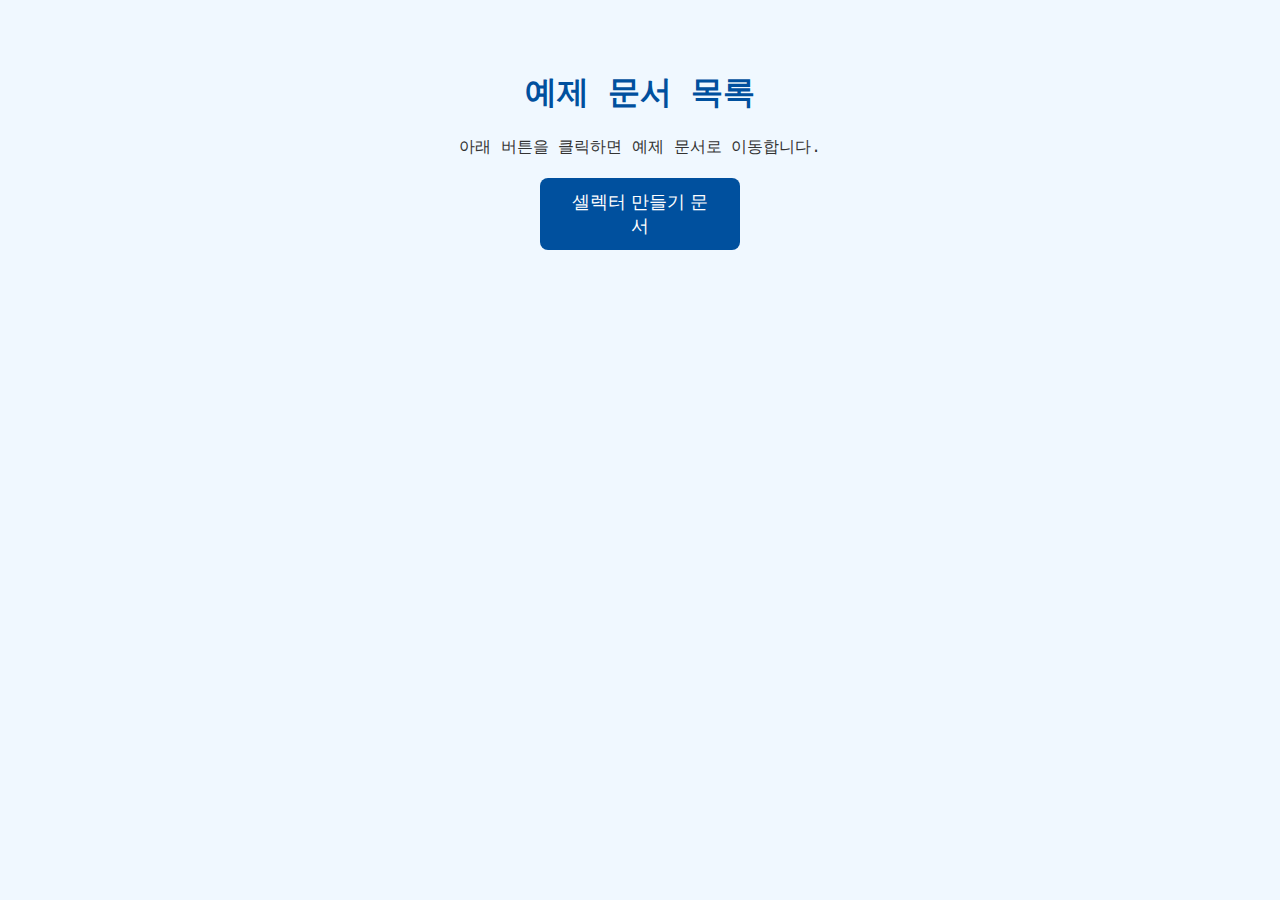
==== example.html @ 4b9c7541 "Update example.html" ====
<!DOCTYPE html>
<html lang="ko">
<head>
    <meta charset="utf-8">
    <meta name="viewport" content="width=device-width, initial-scale=1.0">
    <title>예제 목록</title>
    <style>
        body {
            background-color: #f0f8ff;
            color: #333;
            text-align: center;
            font-family: 'Courier New', monospace;
            margin: 0;
            padding: 50px;
        }
        h1 {
            color: #00509e;
        }
        .button-container {
            display: flex;
            flex-direction: column;
            align-items: center;
            gap: 15px;
            margin-top: 20px;
        }
        button {
            background-color: #00509e;
            color: white;
            border: none;
            padding: 12px 24px;
            font-size: 18px;
            cursor: pointer;
            border-radius: 8px;
            width: 200px;
        }
        button:hover {
            background-color: #003f7f;
        }
    </style>
</head>
<body>
    <h1>예제 문서 목록</h1>
    <p>아래 버튼을 클릭하면 예제 문서로 이동합니다.</p>

    <div class="button-container">
        <button onclick="location.href='Practice problem/Selector.html'">셀렉터 만들기 문서</button>
    </div>
</body>
</html>
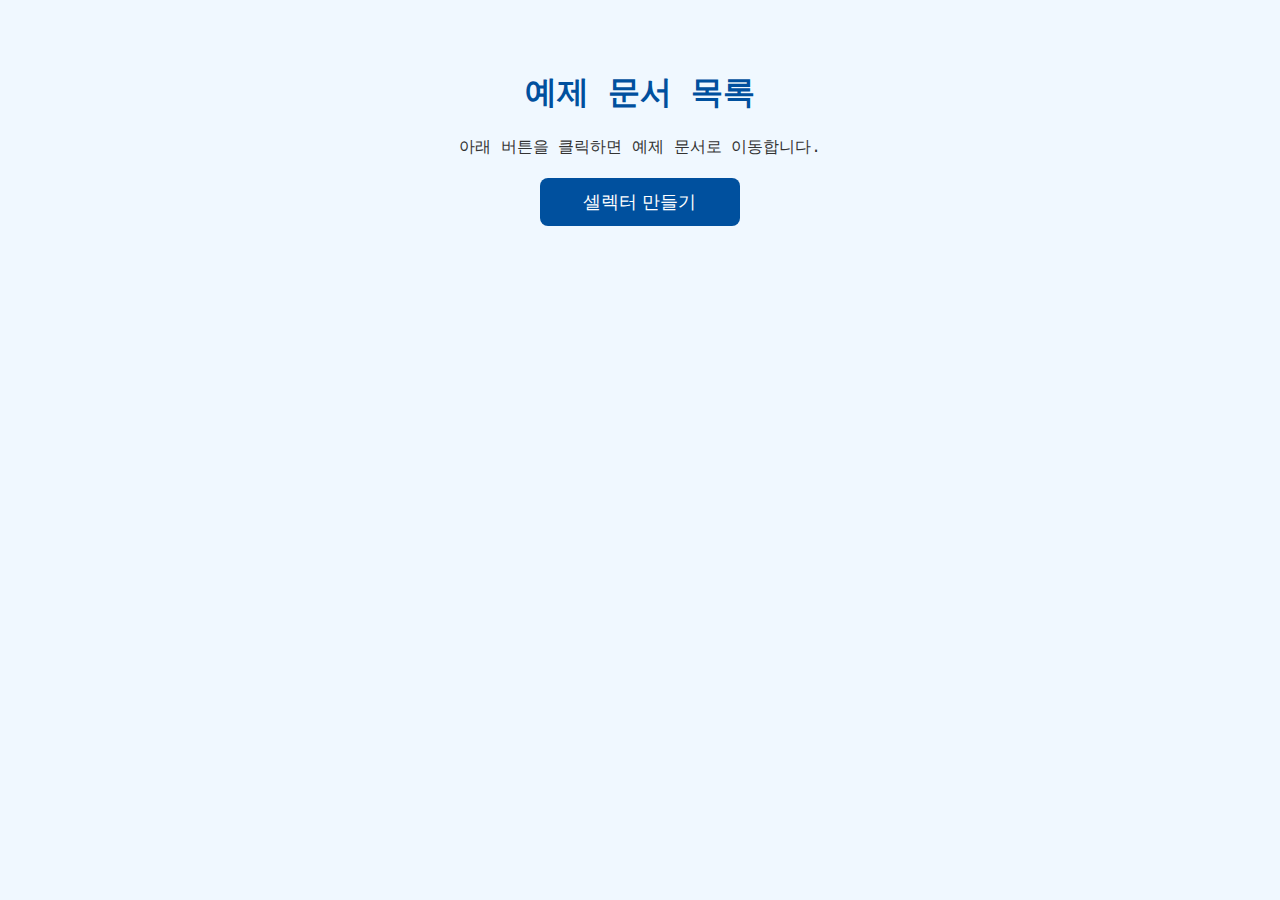
==== commit 48619e33: "Update example.html" ====
--- a/example.html
+++ b/example.html
@@ -43,7 +43,7 @@
     <p>아래 버튼을 클릭하면 예제 문서로 이동합니다.</p>
 
     <div class="button-container">
-        <button onclick="location.href='Practice problem/Selector.html'">셀렉터 만들기 문서</button>
+        <button onclick="location.href='Practice problem/Selector.html'">셀렉터 만들기</button>
     </div>
 </body>
 </html>
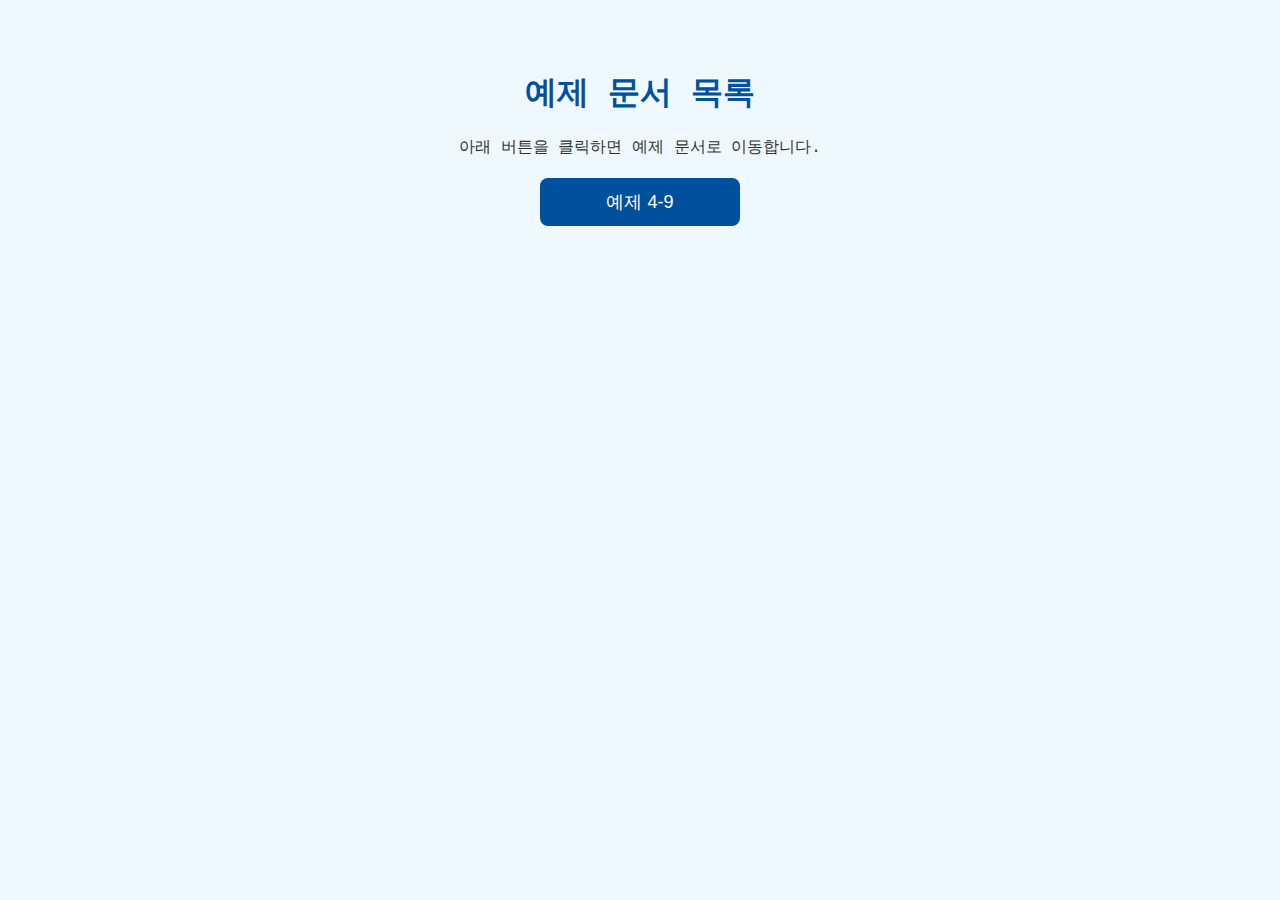
==== commit ed5ba2c0: "Update example.html" ====
--- a/example.html
+++ b/example.html
@@ -43,7 +43,7 @@
     <p>아래 버튼을 클릭하면 예제 문서로 이동합니다.</p>
 
     <div class="button-container">
-        <button onclick="location.href='Practice problem/Selector.html'">셀렉터 만들기</button>
+        <button onclick="location.href='Practice problem/예제 4-9.html.html'">예제 4-9</button>
     </div>
 </body>
 </html>
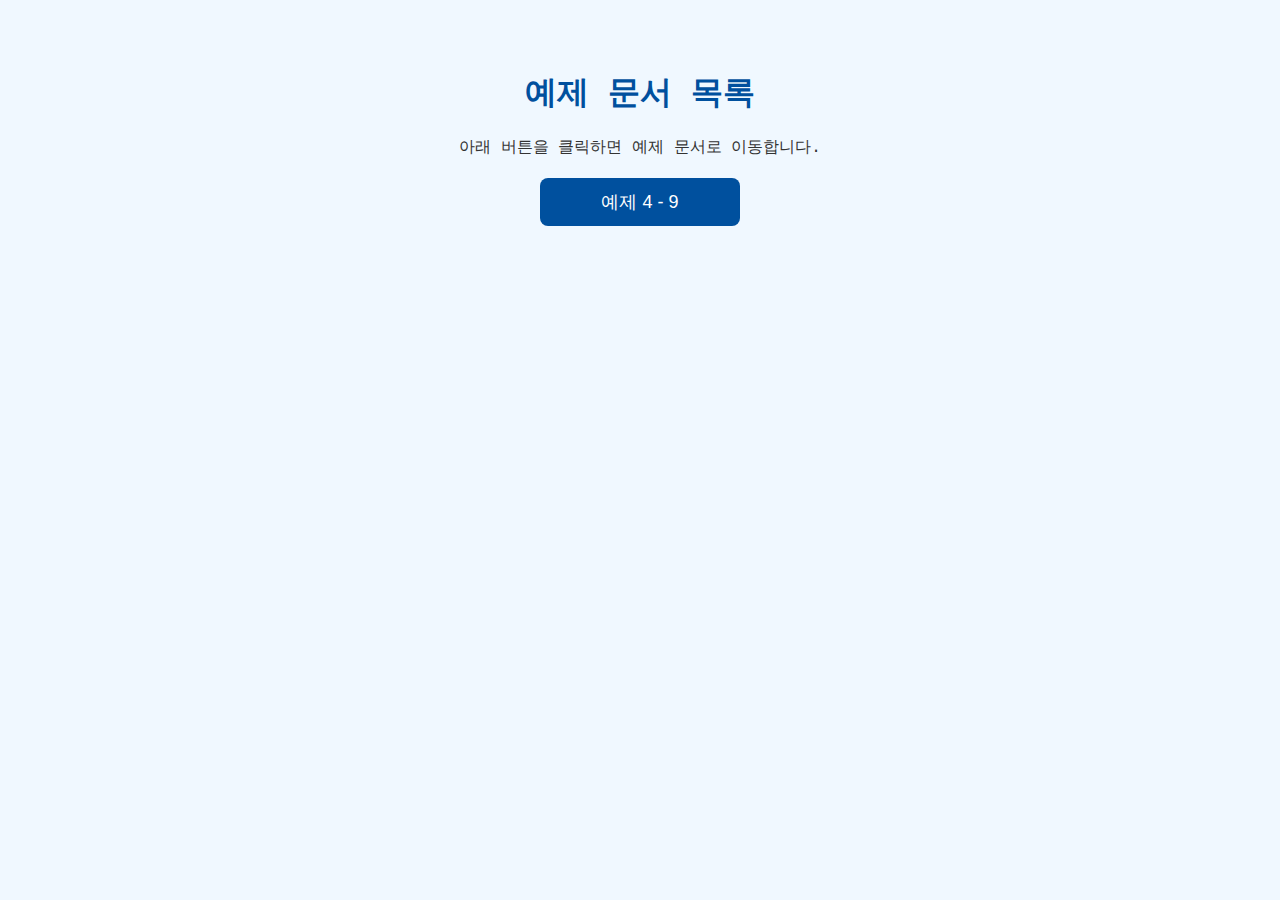
==== commit 250462e3: "Update example.html" ====
--- a/example.html
+++ b/example.html
@@ -43,7 +43,7 @@
     <p>아래 버튼을 클릭하면 예제 문서로 이동합니다.</p>
 
     <div class="button-container">
-        <button onclick="location.href='Practice problem/예제 4-9.html.html'">예제 4-9</button>
+        <button onclick="location.href='Practice problem/예제 4-9.html'">예제 4 - 9</button>
     </div>
 </body>
 </html>
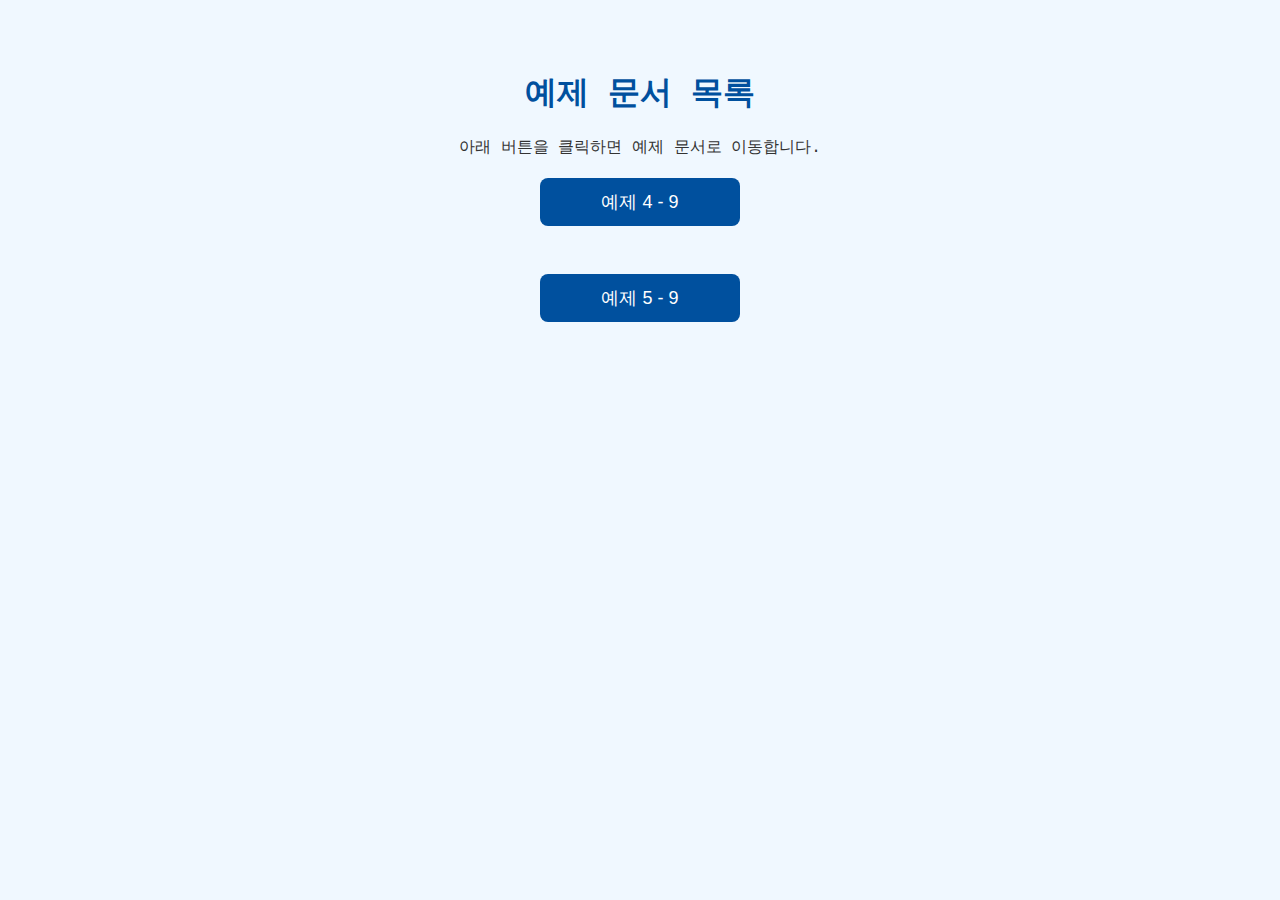
==== commit f21987cf: "Update example.html" ====
--- a/example.html
+++ b/example.html
@@ -43,7 +43,8 @@
     <p>아래 버튼을 클릭하면 예제 문서로 이동합니다.</p>
 
     <div class="button-container">
-        <button onclick="location.href='Practice problem/예제 4-9.html'">예제 4 - 9</button>
+        <button onclick="location.href='Practice problem/예제 4-9.html'">예제 4 - 9</button><br>
+        <button onclick="location.href='Practice problem/ex5-9.html'">예제 5 - 9</button>
     </div>
 </body>
 </html>
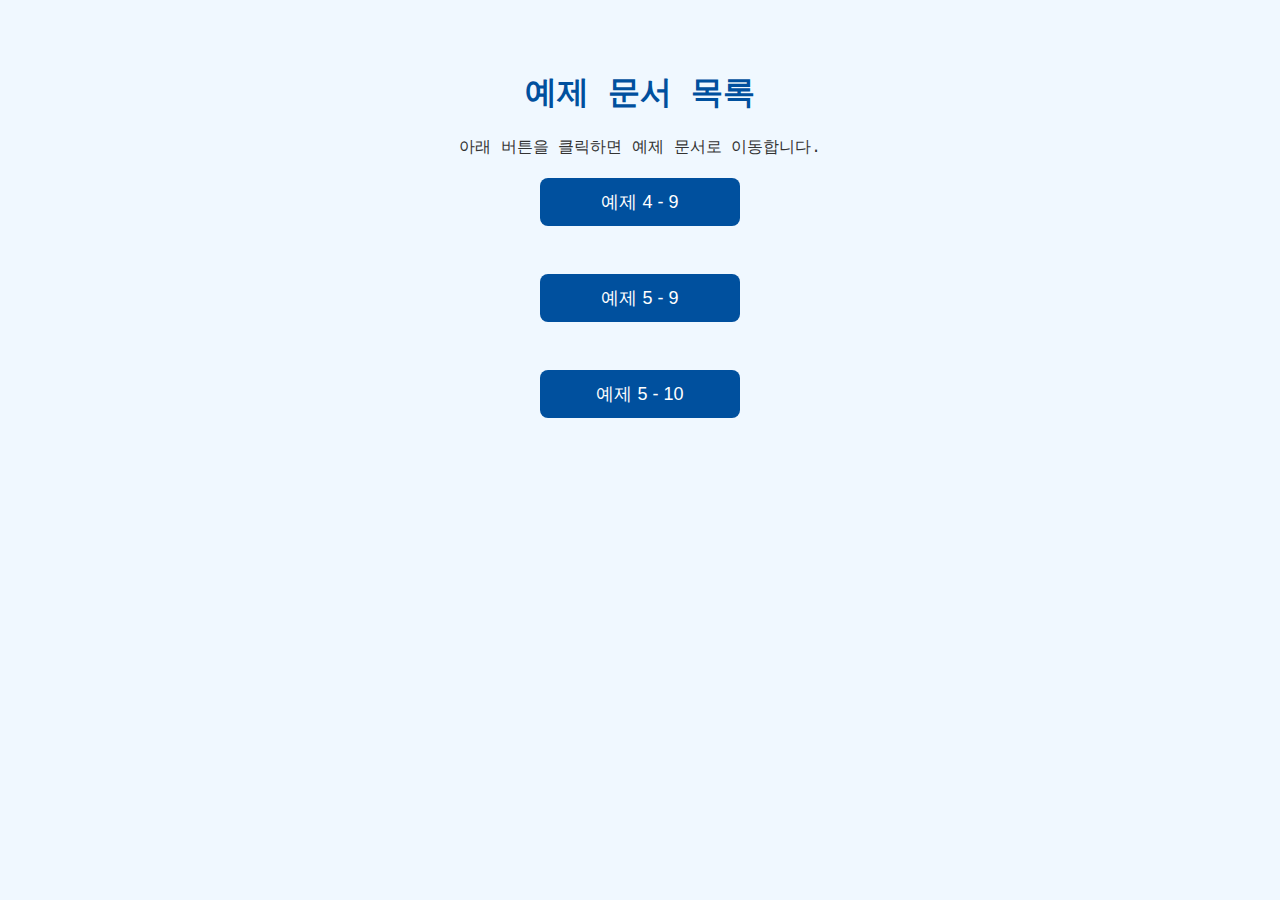
==== commit e01d3b52: "Update example.html" ====
--- a/example.html
+++ b/example.html
@@ -44,7 +44,8 @@
 
     <div class="button-container">
         <button onclick="location.href='Practice problem/예제 4-9.html'">예제 4 - 9</button><br>
-        <button onclick="location.href='Practice problem/ex5-9.html'">예제 5 - 9</button>
+        <button onclick="location.href='Practice problem/ex5-9.html'">예제 5 - 9</button><br>
+        <button onclick="location.href='Practice problem/ex5-10.html'">예제 5 - 10</button>
     </div>
 </body>
 </html>
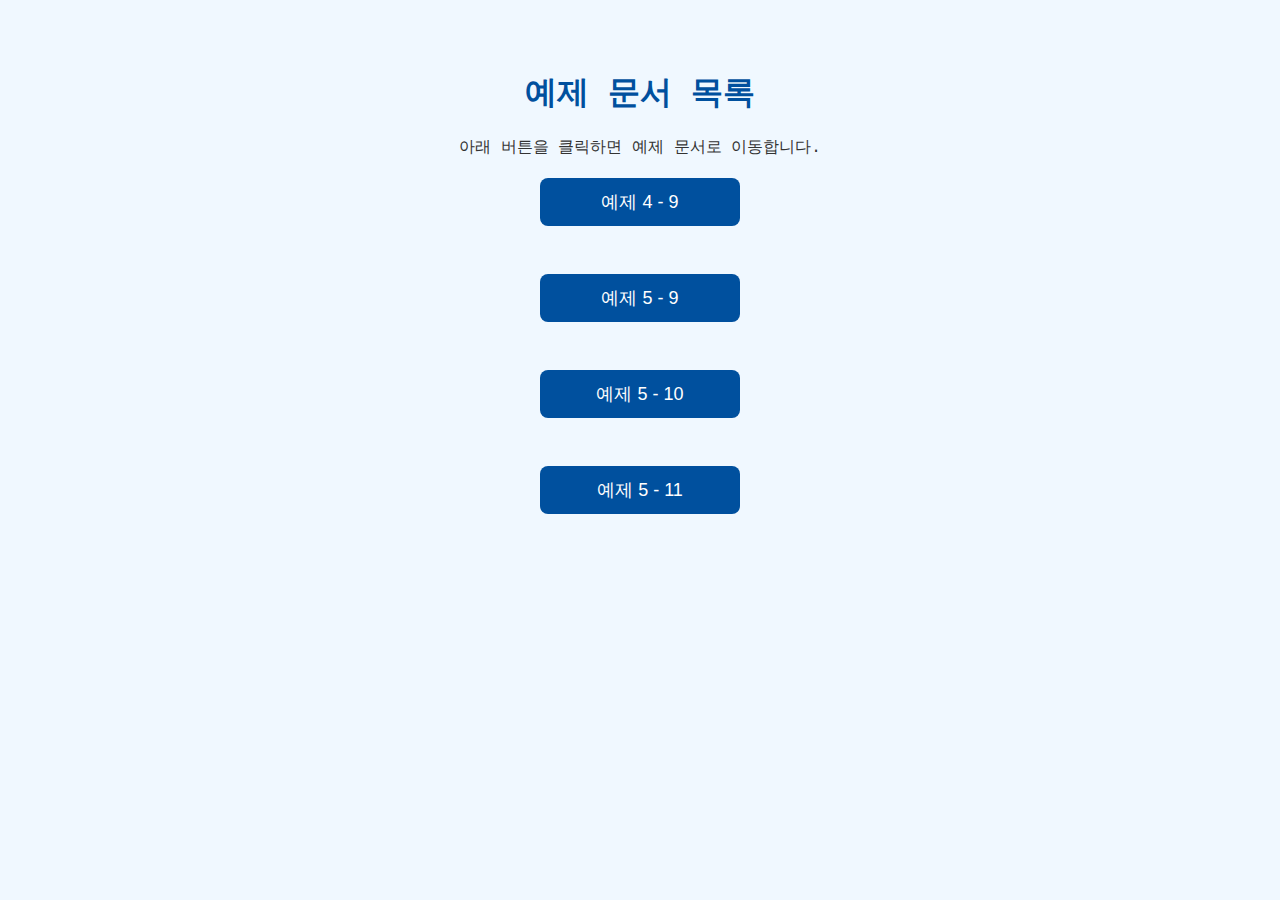
==== commit ae7b50bd: "Update example.html" ====
--- a/example.html
+++ b/example.html
@@ -45,7 +45,8 @@
     <div class="button-container">
         <button onclick="location.href='Practice problem/예제 4-9.html'">예제 4 - 9</button><br>
         <button onclick="location.href='Practice problem/ex5-9.html'">예제 5 - 9</button><br>
-        <button onclick="location.href='Practice problem/ex5-10.html'">예제 5 - 10</button>
+        <button onclick="location.href='Practice problem/ex5-10.html'">예제 5 - 10</button><br>
+        <button onclick="location.href='Practice problem/ex5-11.html'">예제 5 - 11</button>
     </div>
 </body>
 </html>
